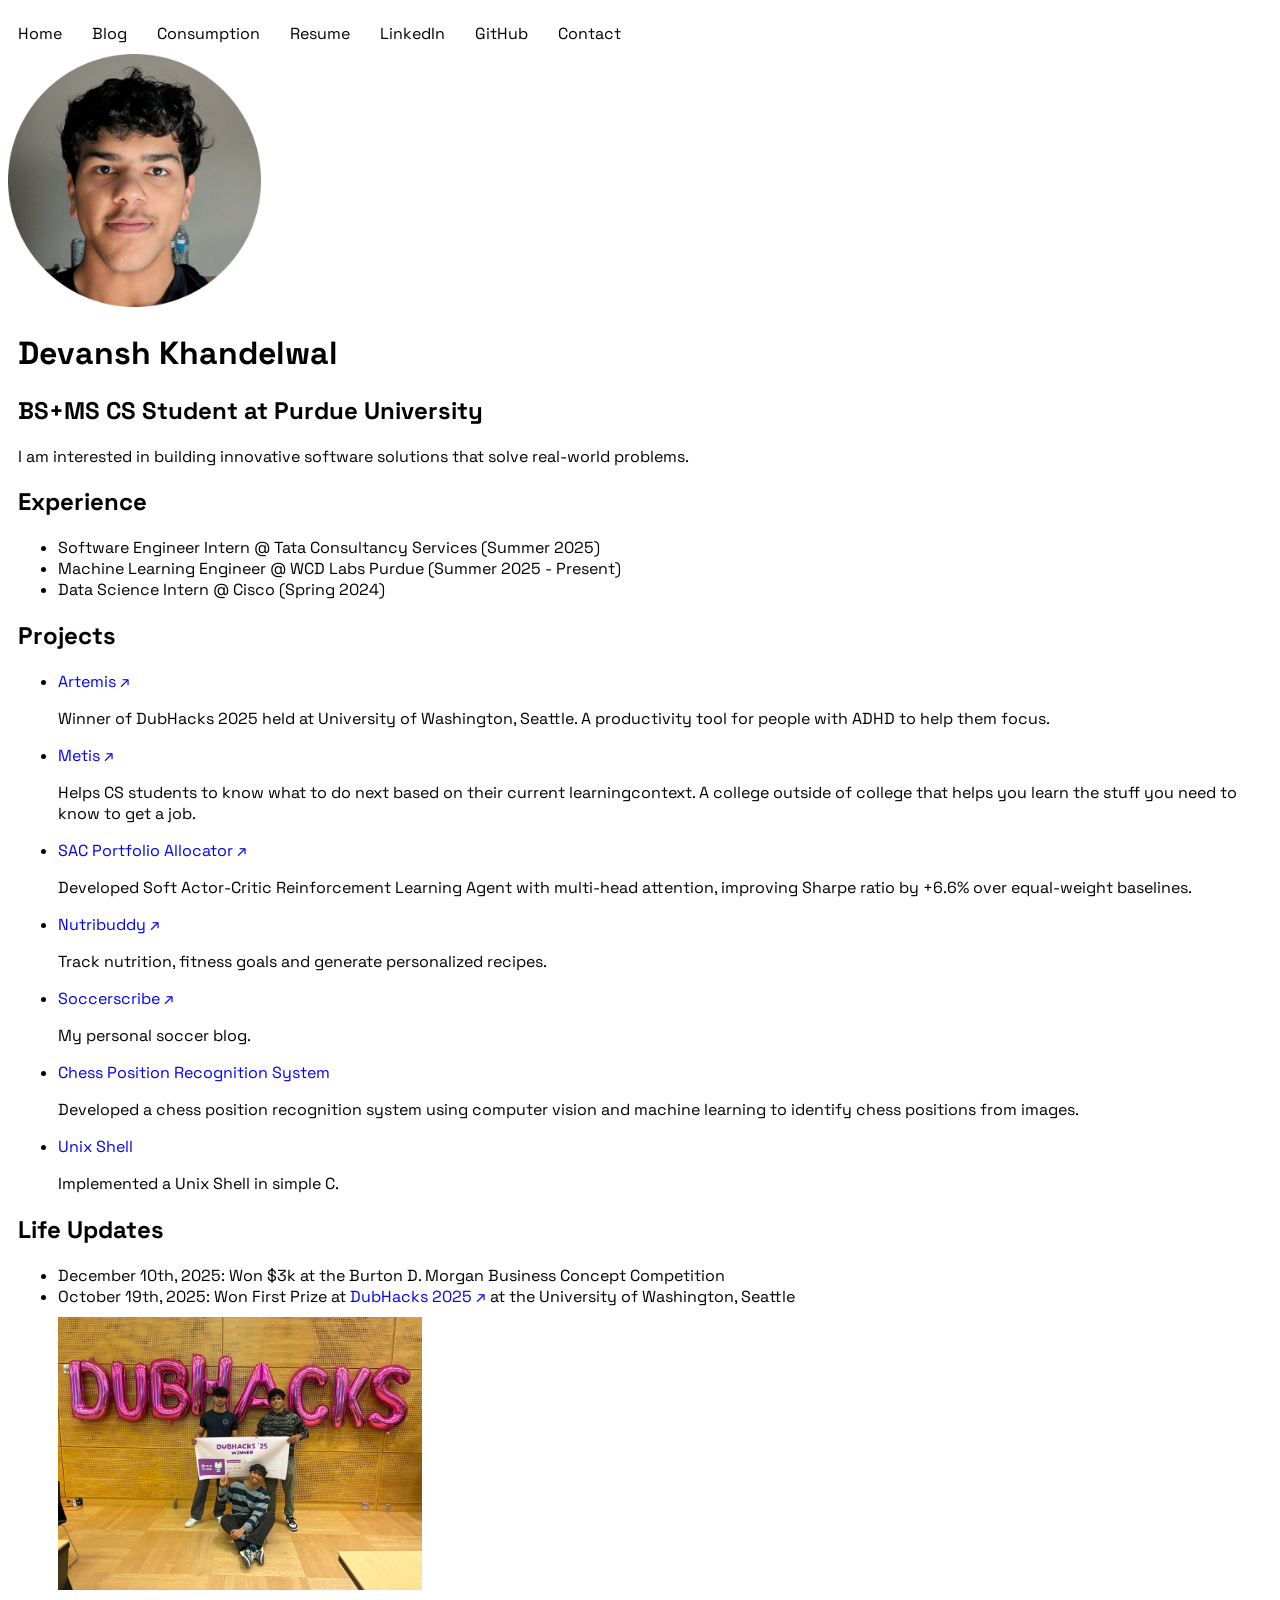
==== index.html @ 9ebfd0aa "image" ====
<!DOCTYPE html>
<html lang="en">
<head>
  <meta charset="UTF-8" />
  <meta name="viewport" content="width=device-width, initial-scale=1.0" />
  <title>Devansh Khandelwal</title>

  <link rel="preconnect" href="https://fonts.googleapis.com" />
  <link rel="preconnect" href="https://fonts.gstatic.com" crossorigin />
  <link href="https://fonts.googleapis.com/css2?family=Space+Grotesk:wght@400;500;600;700&display=swap" rel="stylesheet" />

  <style>
    html, body { 
      font-family: "Space Grotesk", system-ui, -apple-system, Segoe UI, Roboto, Arial, sans-serif;
    }
  </style>
</head>

<body>
  <nav style="display: flex; align-items: center; padding-top: 15px;">
    <ul style="
      display: flex;
      align-items: center;
      list-style: none;
      margin: 0;
      padding: 0;
      gap: 10px;
    ">
      <li><a href="index.html" style="color: black; text-decoration: none; padding: 10px;">Home</a></li>
      <li><a href="blog.html" style="color: black; text-decoration: none; padding: 10px;">Blog</a></li>
      <li><a href="content.html" style="color: black; text-decoration: none; padding: 10px;">Consumption</a></li>
      <li><a href="Devansh_Khandelwal_Resume.pdf" style="color: black; text-decoration: none; padding: 10px;">Resume</a></li>
      <li><a href="https://www.linkedin.com/in/devkh/" style="color: black; text-decoration: none; padding: 10px;">LinkedIn</a></li>
      <li><a href="https://github.com/devanshkhandelwal" style="color: black; text-decoration: none; padding: 10px;">GitHub</a></li>
      <li><a href="mailto:devanshkhandelwal07@gmail.com" style="color: black; text-decoration: none; padding: 10px;">Contact</a></li>
    </ul>
  </nav>

  <img src="me-modified.png" alt="Devansh Khandelwal" style="width: 20%; height: auto; padding-top: 10px;">

  <h1 style="padding-left: 10px;">Devansh Khandelwal</h1>
  <h2 style="padding-left: 10px;">BS+MS CS Student at Purdue University</h2>

  <p style="padding-left: 10px;">I am interested in building innovative software solutions that solve real-world problems.</p>

  <div style="padding-left: 10px;">
    <h2>Experience</h2>
    <ul>
      <li>Software Engineer Intern @ Tata Consultancy Services (Summer 2025)</li>
      <li>Machine Learning Engineer @ WCD Labs Purdue (Summer 2025 - Present)</li>
      <li>Data Science Intern @ Cisco (Spring 2024)</li>
    </ul>
  </div>

  <div style="padding-left: 10px;">
    <h2>Projects</h2>
    <ul>
      <li>
        <a href="https://devpost.com/software/artemis-kxd36i" target="_blank" style="color: blue; text-decoration: none;">Artemis ↗</a>
        <p>Winner of DubHacks 2025 held at University of Washington, Seattle. A productivity tool for people with ADHD to help them focus. </p>
      </li>
      <li>
        <a href="https://github.com/devanshkhandelwal/metis" target="_blank" style="color: blue; text-decoration: none;">Metis ↗</a>
        <p>Helps CS students to know what to do next based on their current learningcontext. A college outside of college that helps you learn the stuff you need to know to get a job.</p>
      </li>
      <li>
        <a href="https://github.com/devanshkhandelwal/sac-attention-portfolio" target="_blank" style="color: blue; text-decoration: none;">SAC Portfolio Allocator ↗</a>
        <p>Developed Soft Actor-Critic Reinforcement Learning Agent with multi-head attention, improving Sharpe ratio by +6.6% over equal-weight baselines.</p>
      </li>
      <li>
        <a href="https://github.com/devanshkhandelwal/nutribuddy" target="_blank" style="color: blue; text-decoration: none;">Nutribuddy ↗</a>
        <p>Track nutrition, fitness goals and generate personalized recipes.</p>
      </li>
      <li>
        <a href="https://github.com/devanshkhandelwal/soccerscribe" target="_blank" style="color: blue; text-decoration: none;">Soccerscribe ↗</a>
        <p>My personal soccer blog.</p>
      </li>
      <li>
        <p style="color: blue; text-decoration: none;">Chess Position Recognition System</p>
        <p>Developed a chess position recognition system using computer vision and machine learning to identify chess positions from images.</p>
      </li>
      <li> 
        <p style="color: blue; text-decoration: none;">Unix Shell</p>
        <p>Implemented a Unix Shell in simple C.</p>
      </li>
    </ul>
  </div>

  <div style="padding-left: 10px;">
    <h2>Life Updates</h2>    
    <ul>
        <li>December 10th, 2025: Won $3k at the Burton D. Morgan Business Concept Competition</li>
        <li>October 19th, 2025: Won First Prize at <a href="https://devpost.com/software/artemis-kxd36i" target="_blank" style="color: blue;text-decoration: none;">DubHacks 2025 ↗</a> at the University of Washington, Seattle</li>
        <img src="dubhacks1.jpeg" alt="DubHacks 2025" style="width: 30%; height: auto; padding-top: 10px;">
    </ul>
  </div>
</body>
</html>
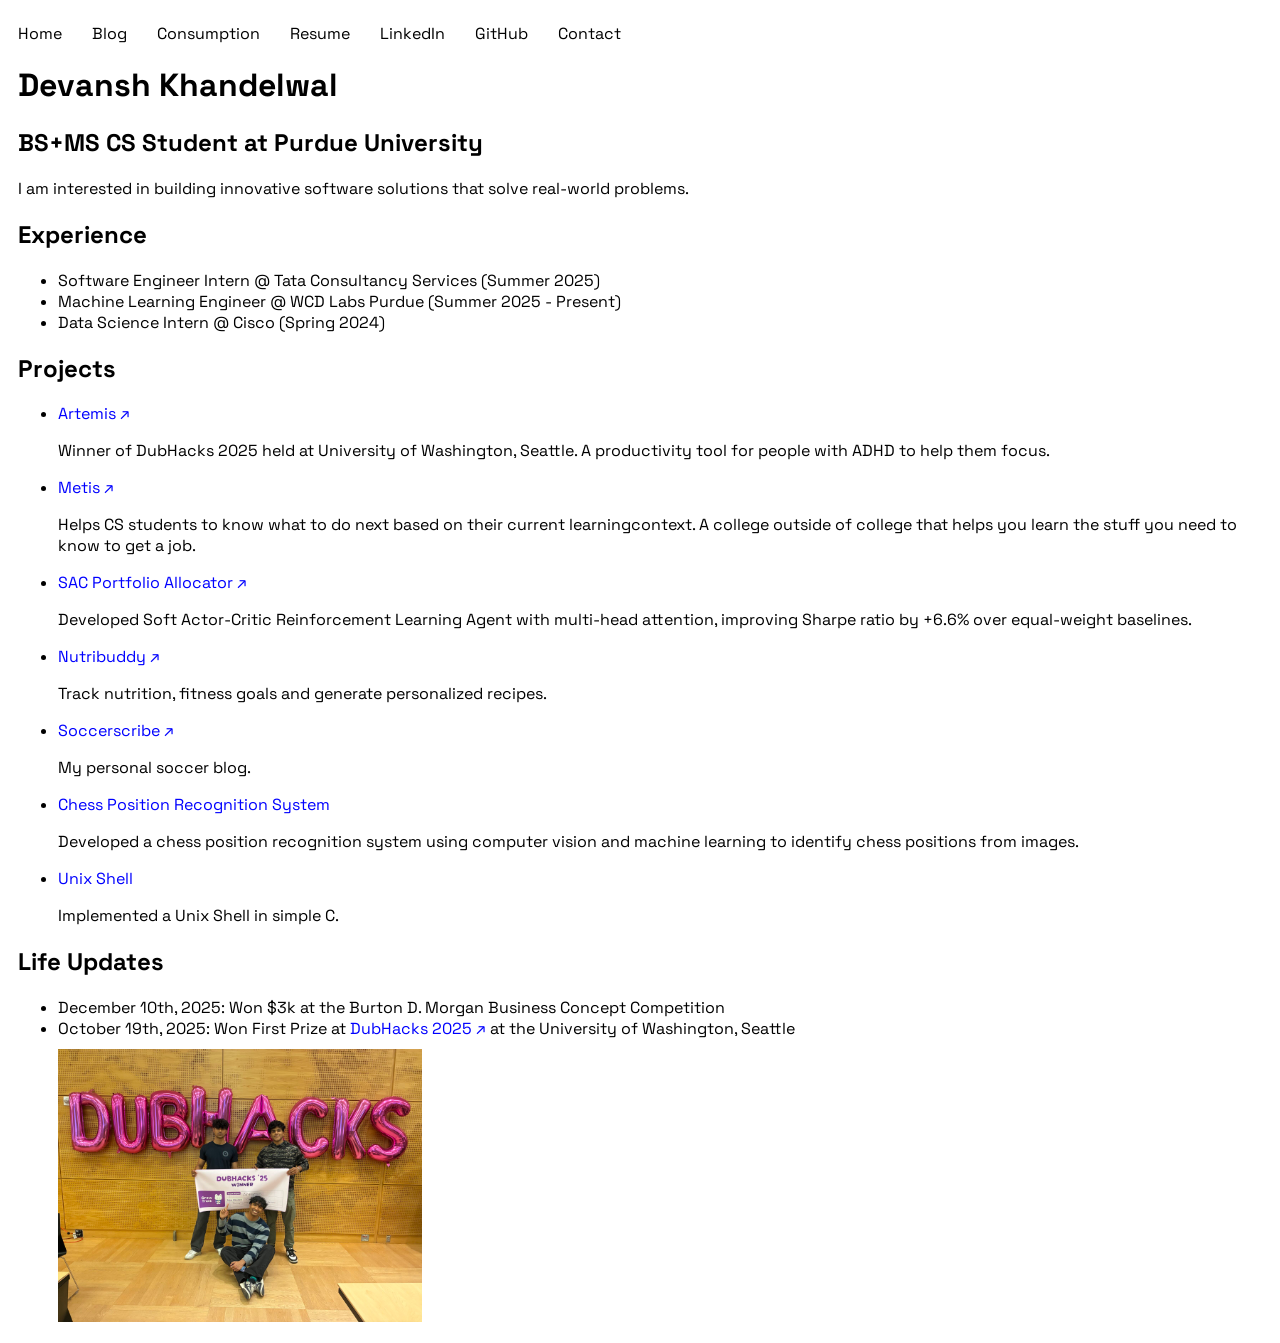
==== commit 0876fd1f: "Update index.html" ====
--- a/index.html
+++ b/index.html
@@ -35,8 +35,6 @@
       <li><a href="mailto:devanshkhandelwal07@gmail.com" style="color: black; text-decoration: none; padding: 10px;">Contact</a></li>
     </ul>
   </nav>
-
-  <img src="me-modified.png" alt="Devansh Khandelwal" style="width: 20%; height: auto; padding-top: 10px;">
 
   <h1 style="padding-left: 10px;">Devansh Khandelwal</h1>
   <h2 style="padding-left: 10px;">BS+MS CS Student at Purdue University</h2>
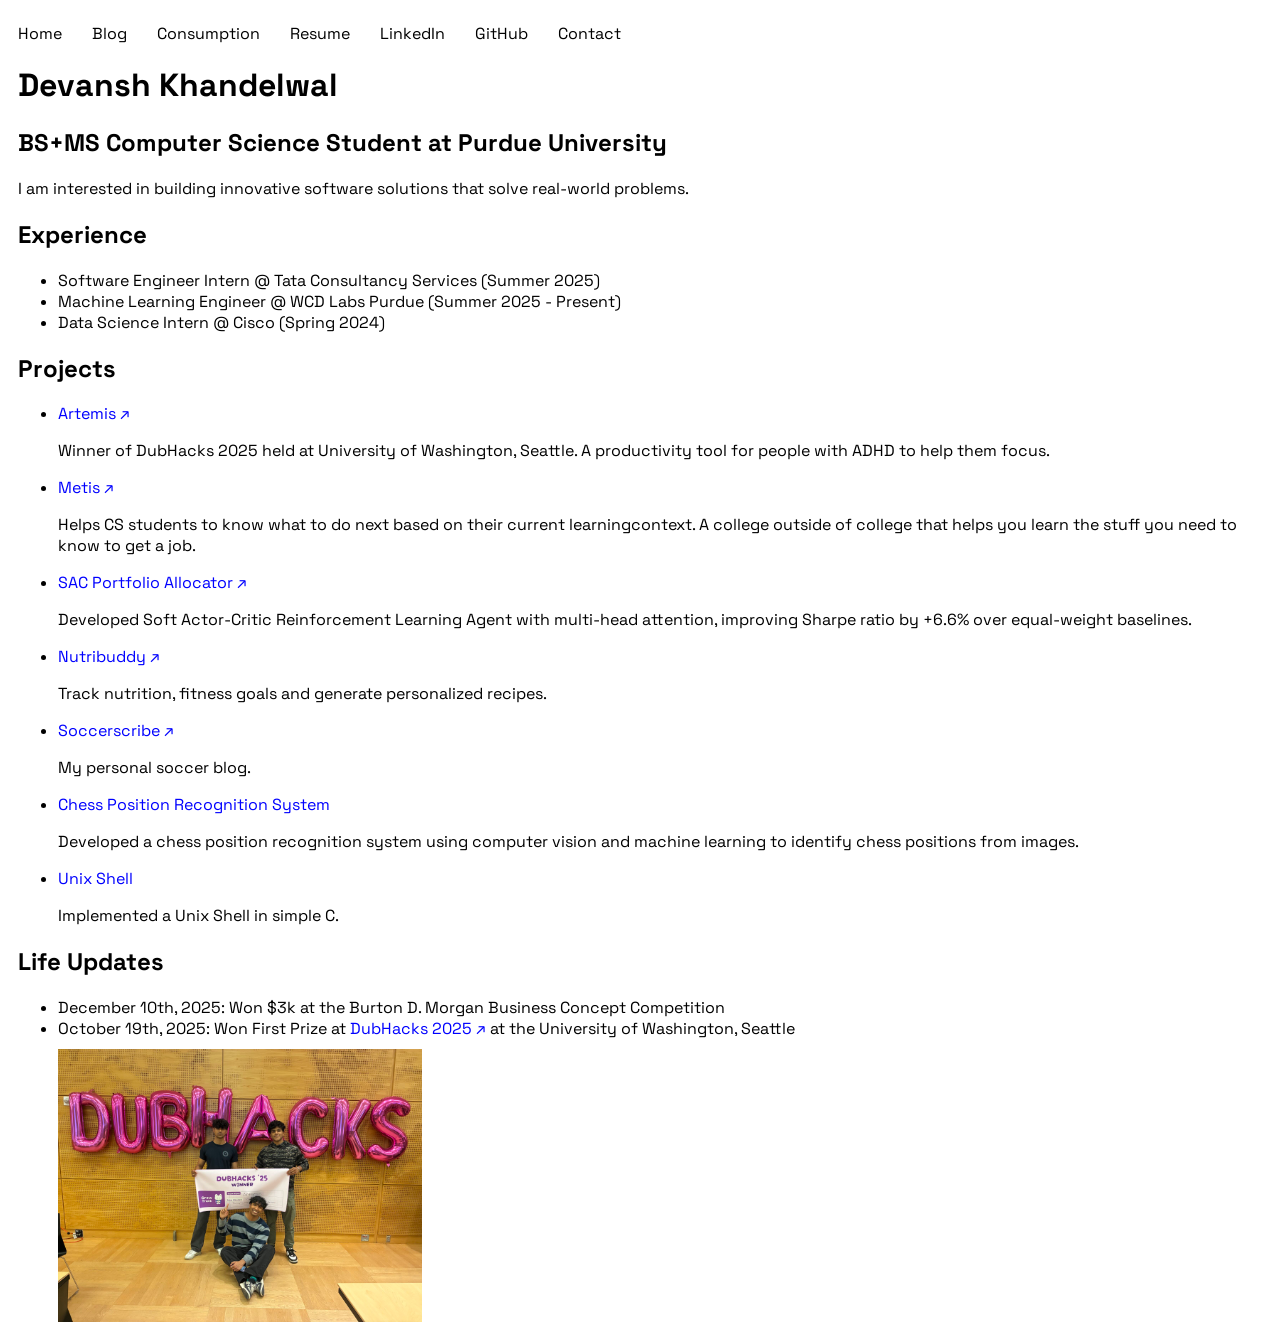
==== commit b0efe7da: "Update index.html" ====
--- a/index.html
+++ b/index.html
@@ -37,7 +37,7 @@
   </nav>
 
   <h1 style="padding-left: 10px;">Devansh Khandelwal</h1>
-  <h2 style="padding-left: 10px;">BS+MS CS Student at Purdue University</h2>
+  <h2 style="padding-left: 10px;">BS+MS Computer Science Student at Purdue University</h2>
 
   <p style="padding-left: 10px;">I am interested in building innovative software solutions that solve real-world problems.</p>
 
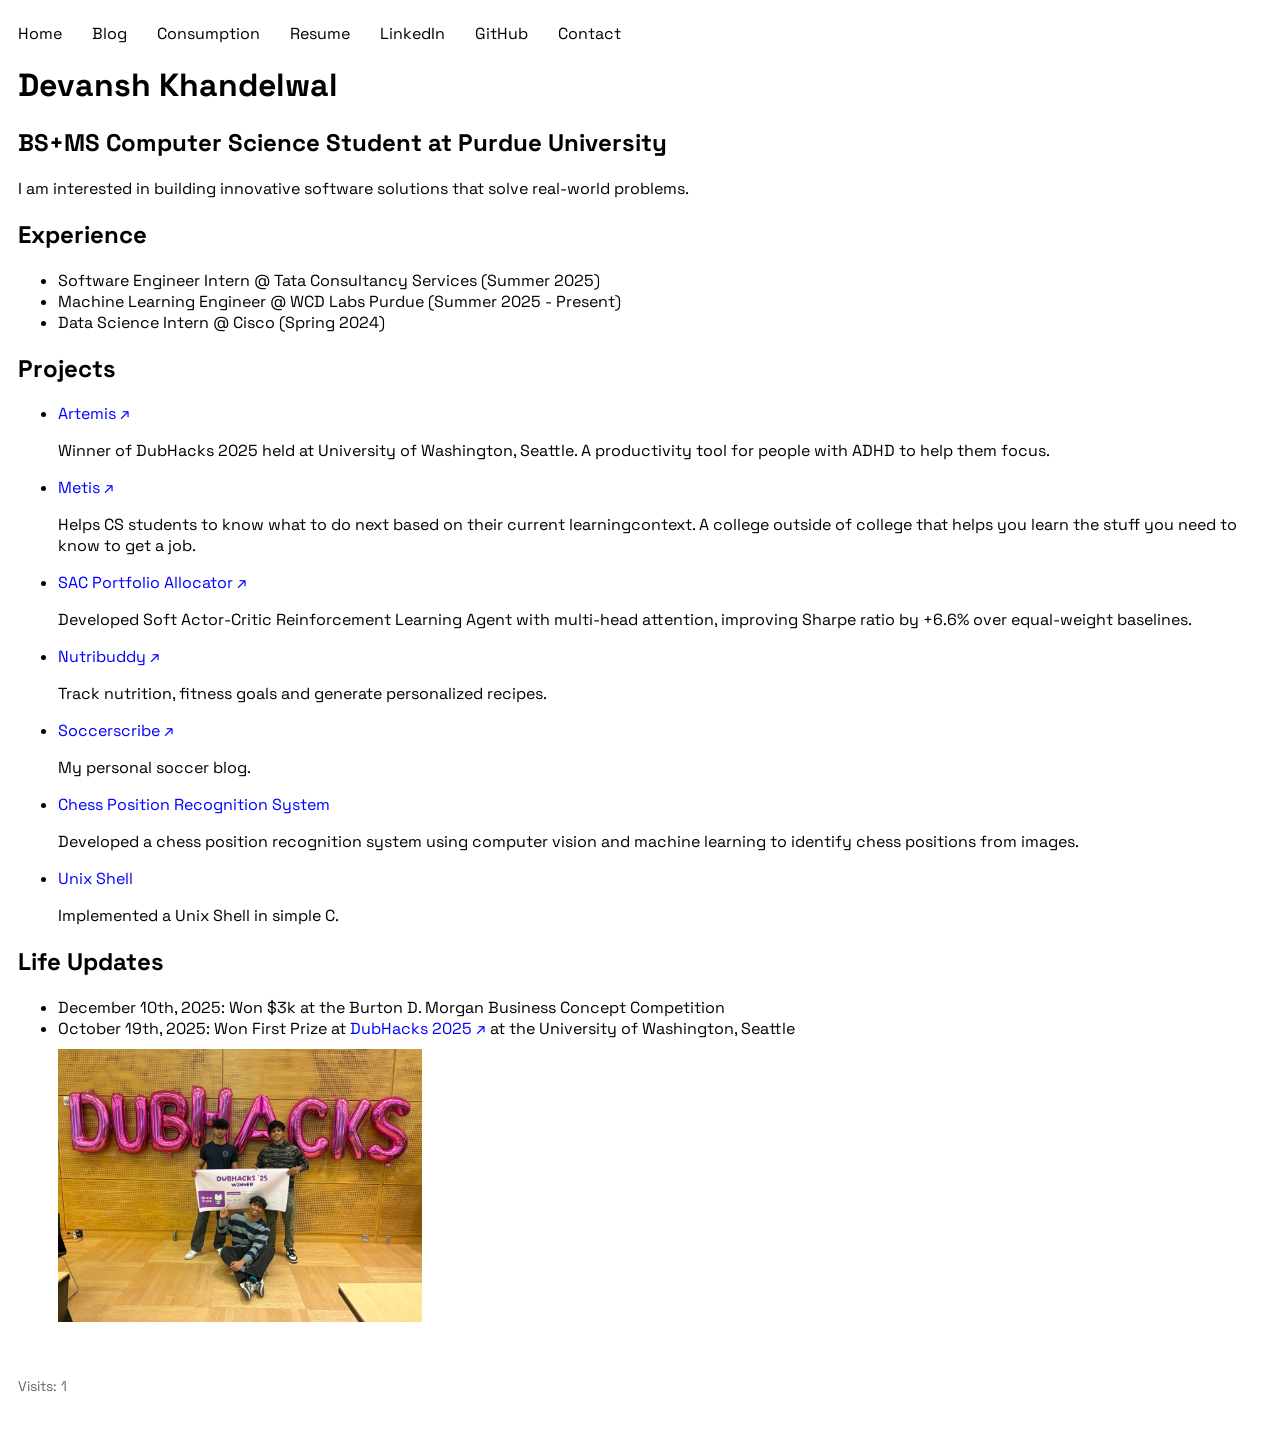
==== commit c62eeaaf: "visit counter" ====
--- a/index.html
+++ b/index.html
@@ -92,5 +92,22 @@
         <img src="dubhacks1.jpeg" alt="DubHacks 2025" style="width: 30%; height: auto; padding-top: 10px;">
     </ul>
   </div>
+
+  <div style="padding-left: 10px; padding-top: 20px; padding-bottom: 20px; font-size: 14px; color: #666;">
+    <p>Visits: <span id="counter">0</span></p>
+  </div>
+
+  <script>
+    window.addEventListener('load', function() {
+      let count = localStorage.getItem('visitCount');
+      if (count === null) {
+        count = 1;
+      } else {
+        count = parseInt(count) + 1;
+      }
+      localStorage.setItem('visitCount', count);
+      document.getElementById('counter').textContent = count;
+    });
+  </script>
 </body>
 </html>
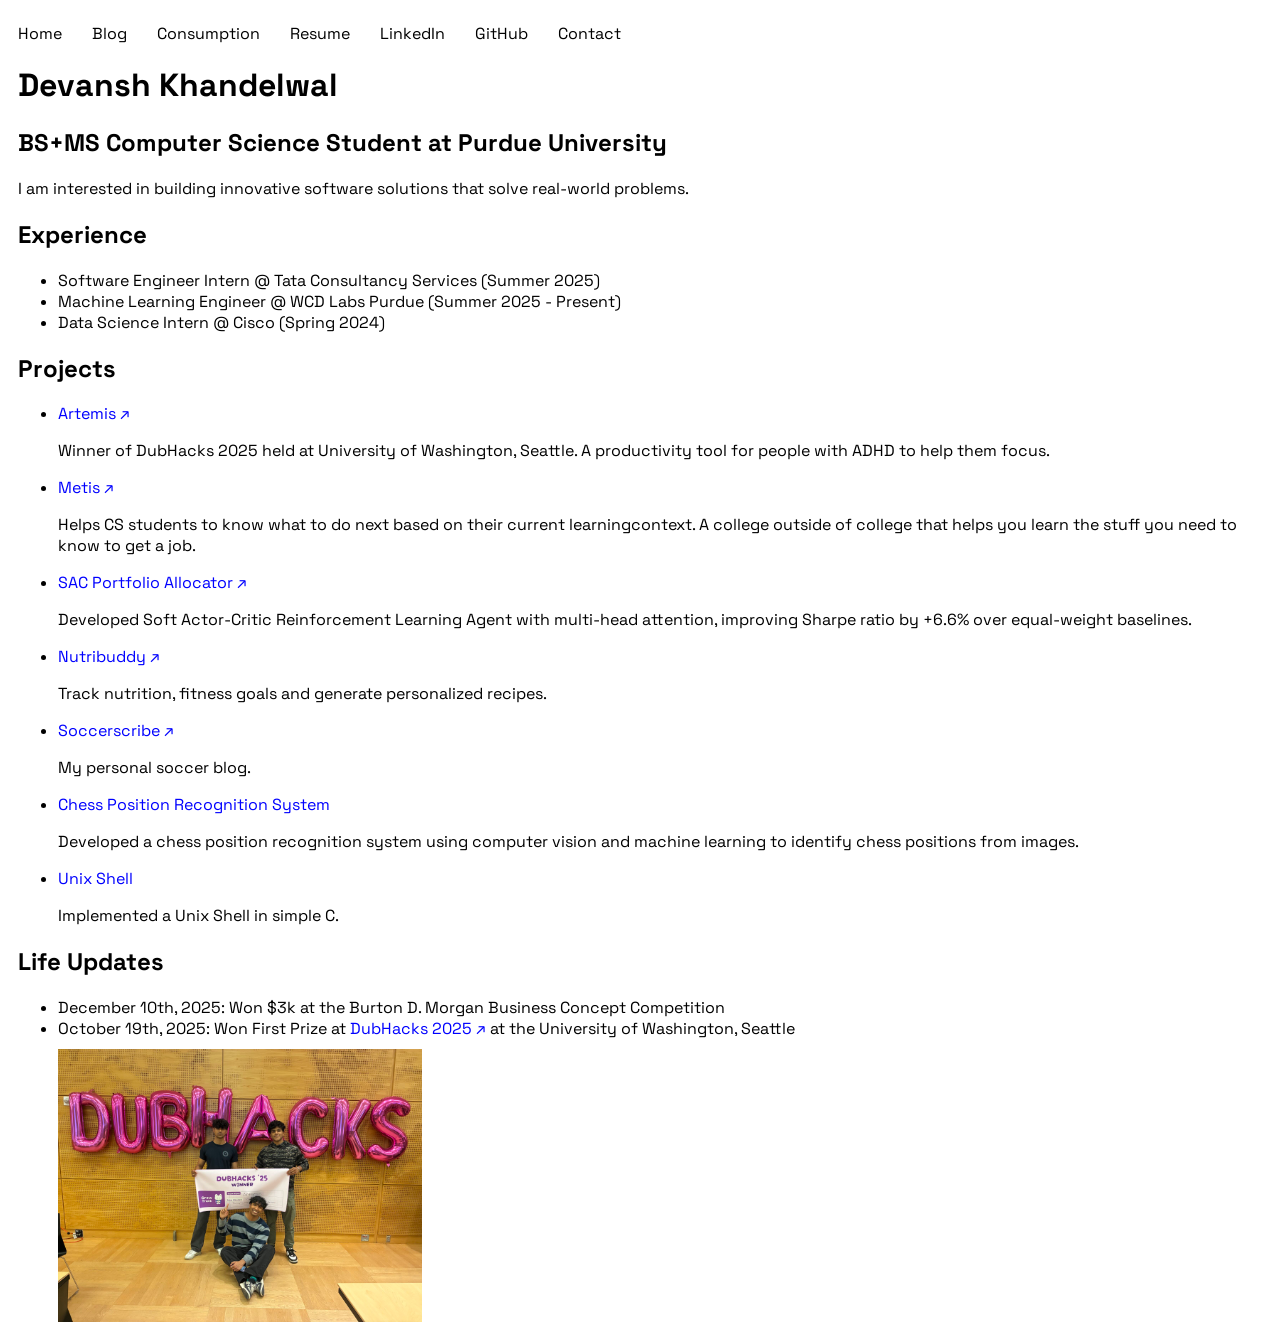
==== commit 5f463f8f: "push" ====
--- a/index.html
+++ b/index.html
@@ -93,21 +93,7 @@
     </ul>
   </div>
 
-  <div style="padding-left: 10px; padding-top: 20px; padding-bottom: 20px; font-size: 14px; color: #666;">
-    <p>Visits: <span id="counter">0</span></p>
-  </div>
-
-  <script>
-    window.addEventListener('load', function() {
-      let count = localStorage.getItem('visitCount');
-      if (count === null) {
-        count = 1;
-      } else {
-        count = parseInt(count) + 1;
-      }
-      localStorage.setItem('visitCount', count);
-      document.getElementById('counter').textContent = count;
-    });
-  </script>
+  <script data-goatcounter="https://devanshkhandelwal.goatcounter.com/count"
+        async src="//gc.zgo.at/count.js"></script>
 </body>
 </html>
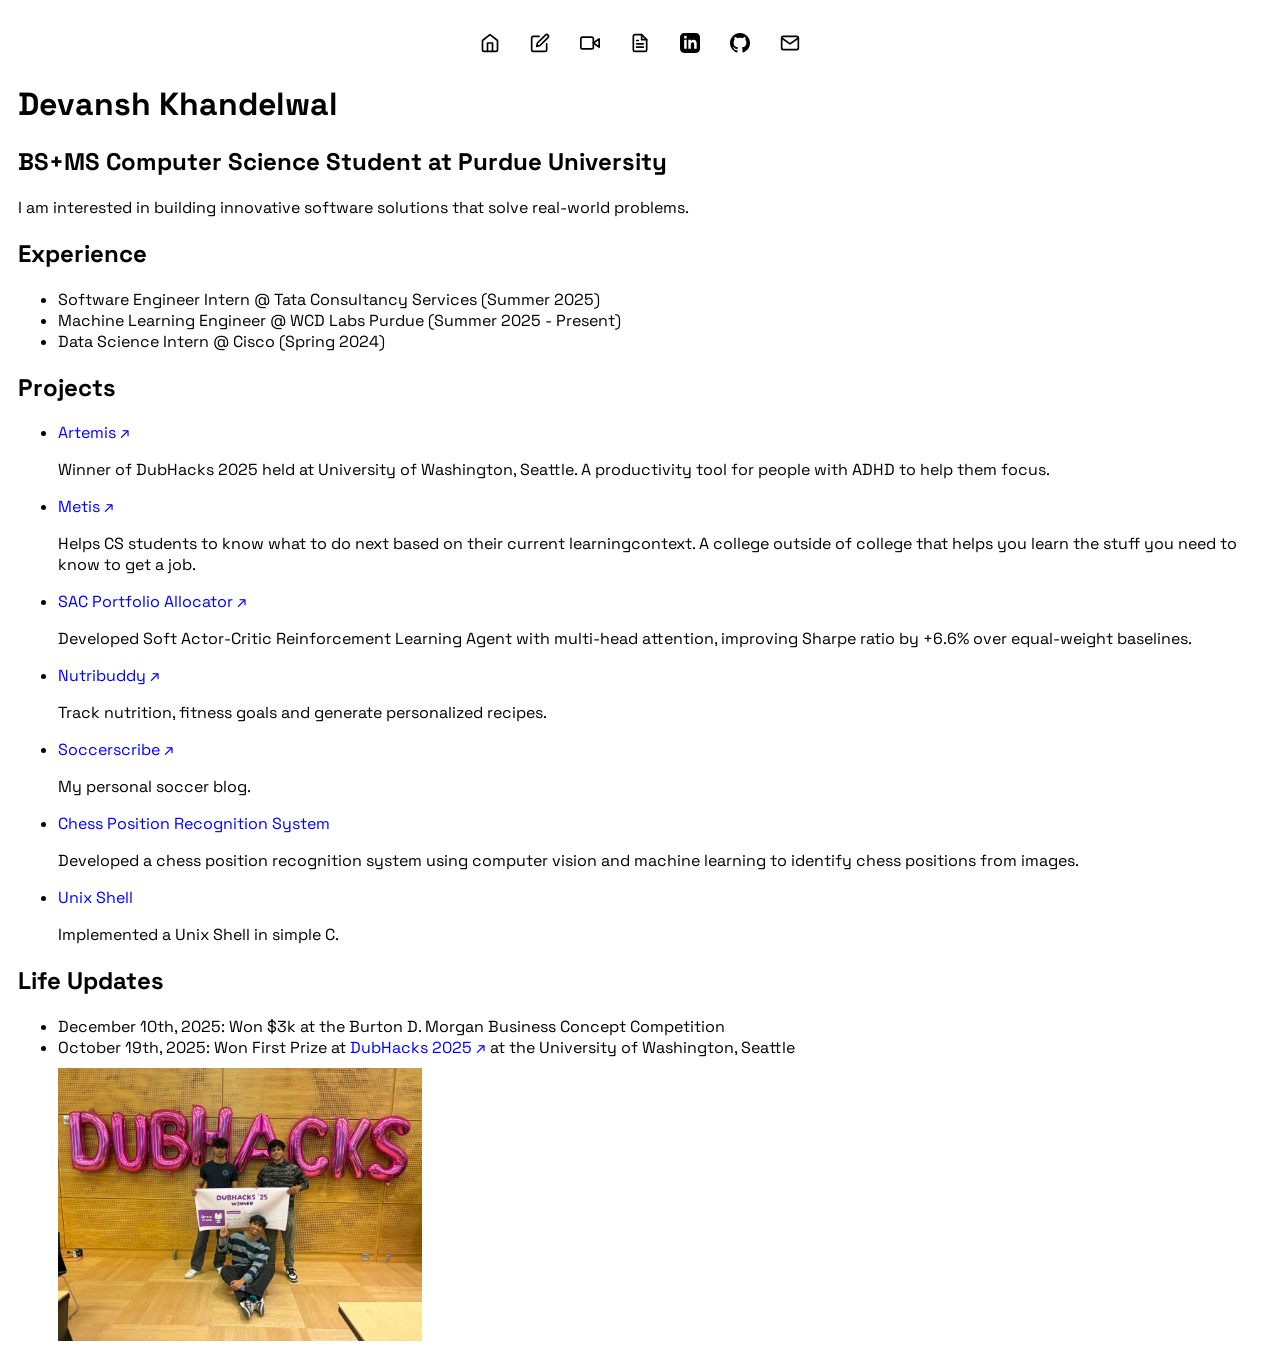
==== commit 7599b1ea: "nav" ====
--- a/index.html
+++ b/index.html
@@ -17,7 +17,7 @@
 </head>
 
 <body>
-  <nav style="display: flex; align-items: center; padding-top: 15px;">
+  <nav style="display: flex; align-items: center; justify-content: center; padding-top: 15px;">
     <ul style="
       display: flex;
       align-items: center;
@@ -26,13 +26,49 @@
       padding: 0;
       gap: 10px;
     ">
-      <li><a href="index.html" style="color: black; text-decoration: none; padding: 10px;">Home</a></li>
-      <li><a href="blog.html" style="color: black; text-decoration: none; padding: 10px;">Blog</a></li>
-      <li><a href="content.html" style="color: black; text-decoration: none; padding: 10px;">Consumption</a></li>
-      <li><a href="Devansh_Khandelwal_Resume.pdf" style="color: black; text-decoration: none; padding: 10px;">Resume</a></li>
-      <li><a href="https://www.linkedin.com/in/devkh/" style="color: black; text-decoration: none; padding: 10px;">LinkedIn</a></li>
-      <li><a href="https://github.com/devanshkhandelwal" style="color: black; text-decoration: none; padding: 10px;">GitHub</a></li>
-      <li><a href="mailto:devanshkhandelwal07@gmail.com" style="color: black; text-decoration: none; padding: 10px;">Contact</a></li>
+      <li><a href="index.html" style="color: black; text-decoration: none; padding: 10px; display: inline-flex; align-items: center;" title="Home">
+        <svg width="20" height="20" viewBox="0 0 24 24" fill="none" stroke="currentColor" stroke-width="2" stroke-linecap="round" stroke-linejoin="round">
+          <path d="M3 9l9-7 9 7v11a2 2 0 0 1-2 2H5a2 2 0 0 1-2-2z"></path>
+          <polyline points="9 22 9 12 15 12 15 22"></polyline>
+        </svg>
+      </a></li>
+      <li><a href="blog.html" style="color: black; text-decoration: none; padding: 10px; display: inline-flex; align-items: center;" title="Blog">
+        <svg width="20" height="20" viewBox="0 0 24 24" fill="none" stroke="currentColor" stroke-width="2" stroke-linecap="round" stroke-linejoin="round">
+          <path d="M11 4H4a2 2 0 0 0-2 2v14a2 2 0 0 0 2 2h14a2 2 0 0 0 2-2v-7"></path>
+          <path d="M18.5 2.5a2.121 2.121 0 0 1 3 3L12 15l-4 1 1-4 9.5-9.5z"></path>
+        </svg>
+      </a></li>
+      <li><a href="content.html" style="color: black; text-decoration: none; padding: 10px; display: inline-flex; align-items: center;" title="Consumption">
+        <svg width="20" height="20" viewBox="0 0 24 24" fill="none" stroke="currentColor" stroke-width="2" stroke-linecap="round" stroke-linejoin="round">
+          <polygon points="23 7 16 12 23 17 23 7"></polygon>
+          <rect x="1" y="5" width="15" height="14" rx="2" ry="2"></rect>
+        </svg>
+      </a></li>
+      <li><a href="Devansh_Khandelwal_Resume.pdf" style="color: black; text-decoration: none; padding: 10px; display: inline-flex; align-items: center;" title="Resume">
+        <svg width="20" height="20" viewBox="0 0 24 24" fill="none" stroke="currentColor" stroke-width="2" stroke-linecap="round" stroke-linejoin="round">
+          <path d="M14 2H6a2 2 0 0 0-2 2v16a2 2 0 0 0 2 2h12a2 2 0 0 0 2-2V8z"></path>
+          <polyline points="14 2 14 8 20 8"></polyline>
+          <line x1="16" y1="13" x2="8" y2="13"></line>
+          <line x1="16" y1="17" x2="8" y2="17"></line>
+          <polyline points="10 9 9 9 8 9"></polyline>
+        </svg>
+      </a></li>
+      <li><a href="https://www.linkedin.com/in/devkh/" style="color: black; text-decoration: none; padding: 10px; display: inline-flex; align-items: center;" title="LinkedIn">
+        <svg width="20" height="20" viewBox="0 0 24 24" fill="currentColor">
+          <path d="M19 0h-14c-2.761 0-5 2.239-5 5v14c0 2.761 2.239 5 5 5h14c2.762 0 5-2.239 5-5v-14c0-2.761-2.238-5-5-5zm-11 19h-3v-11h3v11zm-1.5-12.268c-.966 0-1.75-.79-1.75-1.764s.784-1.764 1.75-1.764 1.75.79 1.75 1.764-.783 1.764-1.75 1.764zm13.5 12.268h-3v-5.604c0-3.368-4-3.113-4 0v5.604h-3v-11h3v1.765c1.396-2.586 7-2.777 7 2.476v6.759z"/>
+        </svg>
+      </a></li>
+      <li><a href="https://github.com/devanshkhandelwal" style="color: black; text-decoration: none; padding: 10px; display: inline-flex; align-items: center;" title="GitHub">
+        <svg width="20" height="20" viewBox="0 0 24 24" fill="currentColor">
+          <path d="M12 0c-6.626 0-12 5.373-12 12 0 5.302 3.438 9.8 8.207 11.387.599.111.793-.261.793-.577v-2.234c-3.338.726-4.033-1.416-4.033-1.416-.546-1.387-1.333-1.756-1.333-1.756-1.089-.745.083-.729.083-.729 1.205.084 1.839 1.237 1.839 1.237 1.07 1.834 2.807 1.304 3.492.997.107-.775.418-1.305.762-1.604-2.665-.305-5.467-1.334-5.467-5.931 0-1.311.469-2.381 1.236-3.221-.124-.303-.535-1.524.117-3.176 0 0 1.008-.322 3.301 1.23.957-.266 1.983-.399 3.003-.404 1.02.005 2.047.138 3.006.404 2.291-1.552 3.297-1.23 3.297-1.23.653 1.653.242 2.874.118 3.176.77.84 1.235 1.911 1.235 3.221 0 4.609-2.807 5.624-5.479 5.921.43.372.823 1.102.823 2.222v3.293c0 .319.192.694.801.576 4.765-1.589 8.199-6.086 8.199-11.386 0-6.627-5.373-12-12-12z"/>
+        </svg>
+      </a></li>
+      <li><a href="mailto:devanshkhandelwal07@gmail.com" style="color: black; text-decoration: none; padding: 10px; display: inline-flex; align-items: center;" title="Contact">
+        <svg width="20" height="20" viewBox="0 0 24 24" fill="none" stroke="currentColor" stroke-width="2" stroke-linecap="round" stroke-linejoin="round">
+          <path d="M4 4h16c1.1 0 2 .9 2 2v12c0 1.1-.9 2-2 2H4c-1.1 0-2-.9-2-2V6c0-1.1.9-2 2-2z"></path>
+          <polyline points="22,6 12,13 2,6"></polyline>
+        </svg>
+      </a></li>
     </ul>
   </nav>
 
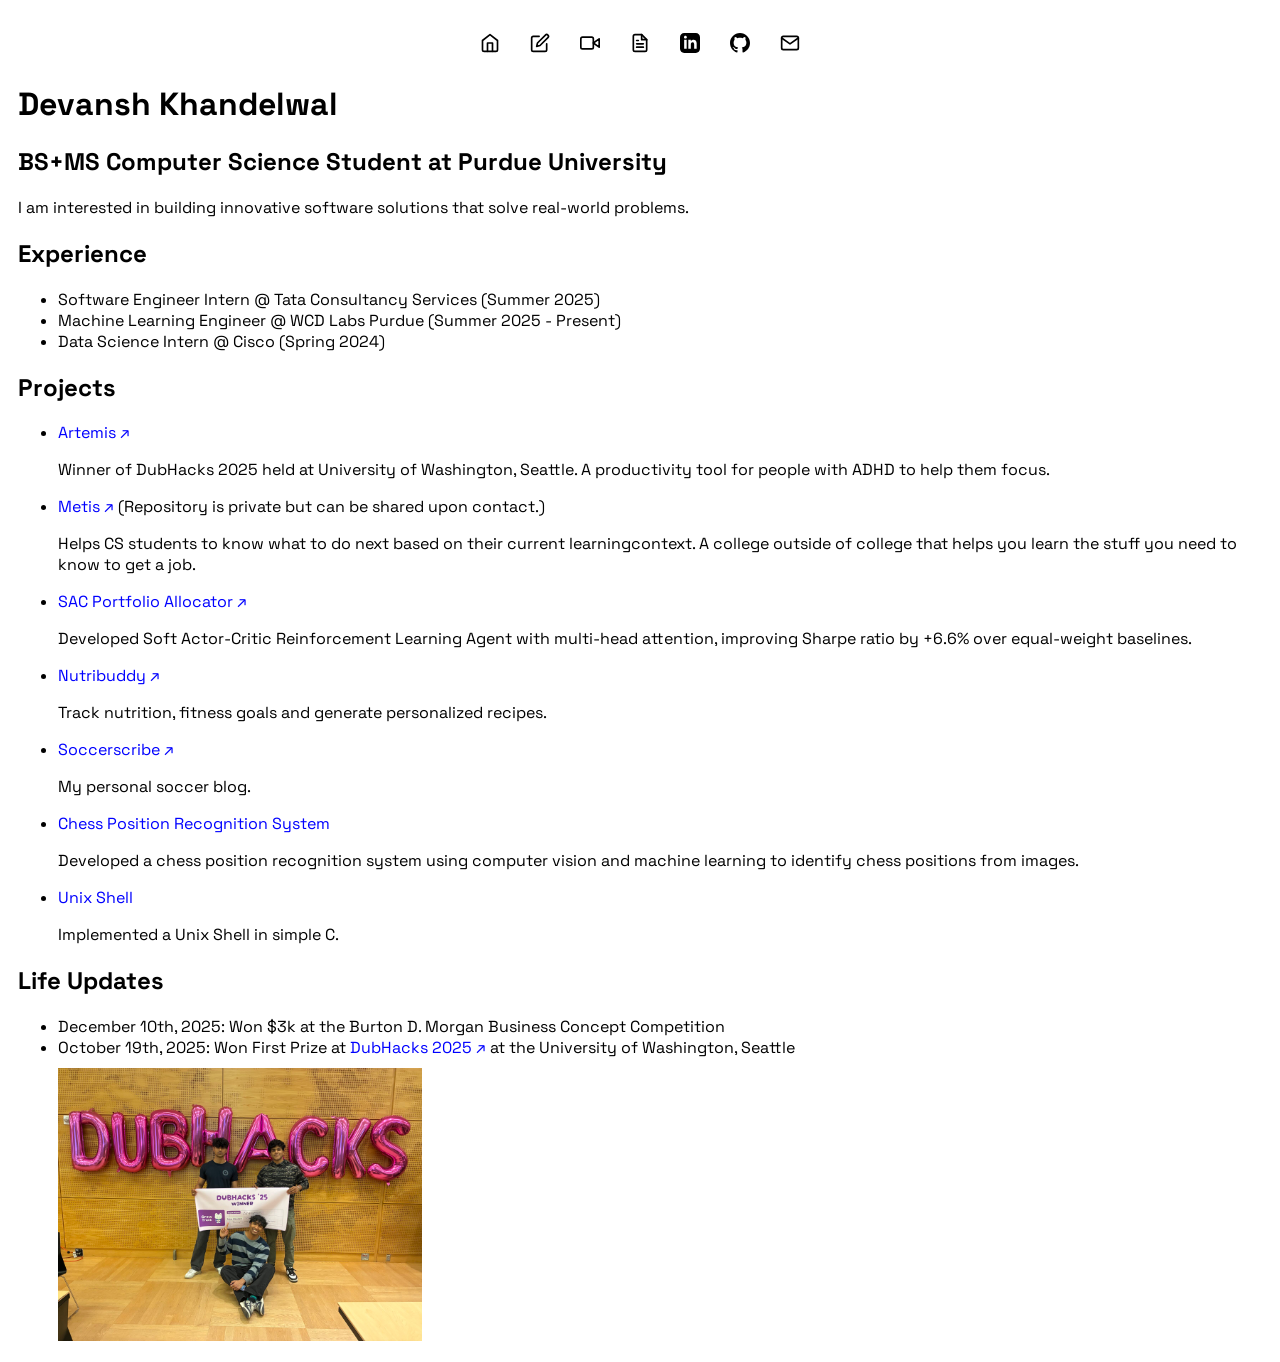
==== commit 290228bb: "metis link" ====
--- a/index.html
+++ b/index.html
@@ -94,8 +94,8 @@
         <p>Winner of DubHacks 2025 held at University of Washington, Seattle. A productivity tool for people with ADHD to help them focus. </p>
       </li>
       <li>
-        <a href="https://github.com/devanshkhandelwal/metis" target="_blank" style="color: blue; text-decoration: none;">Metis ↗</a>
-        <p>Helps CS students to know what to do next based on their current learningcontext. A college outside of college that helps you learn the stuff you need to know to get a job.</p>
+        <a href="https://github.com/devanshkhandelwal/metis" target="_blank" style="color: blue; text-decoration: none;">Metis ↗</a> (Repository is private but can be shared upon contact.)
+        <p>Helps CS students to know what to do next based on their current learningcontext. A college outside of college that helps you learn the stuff you need to know to get a job. </p>
       </li>
       <li>
         <a href="https://github.com/devanshkhandelwal/sac-attention-portfolio" target="_blank" style="color: blue; text-decoration: none;">SAC Portfolio Allocator ↗</a>
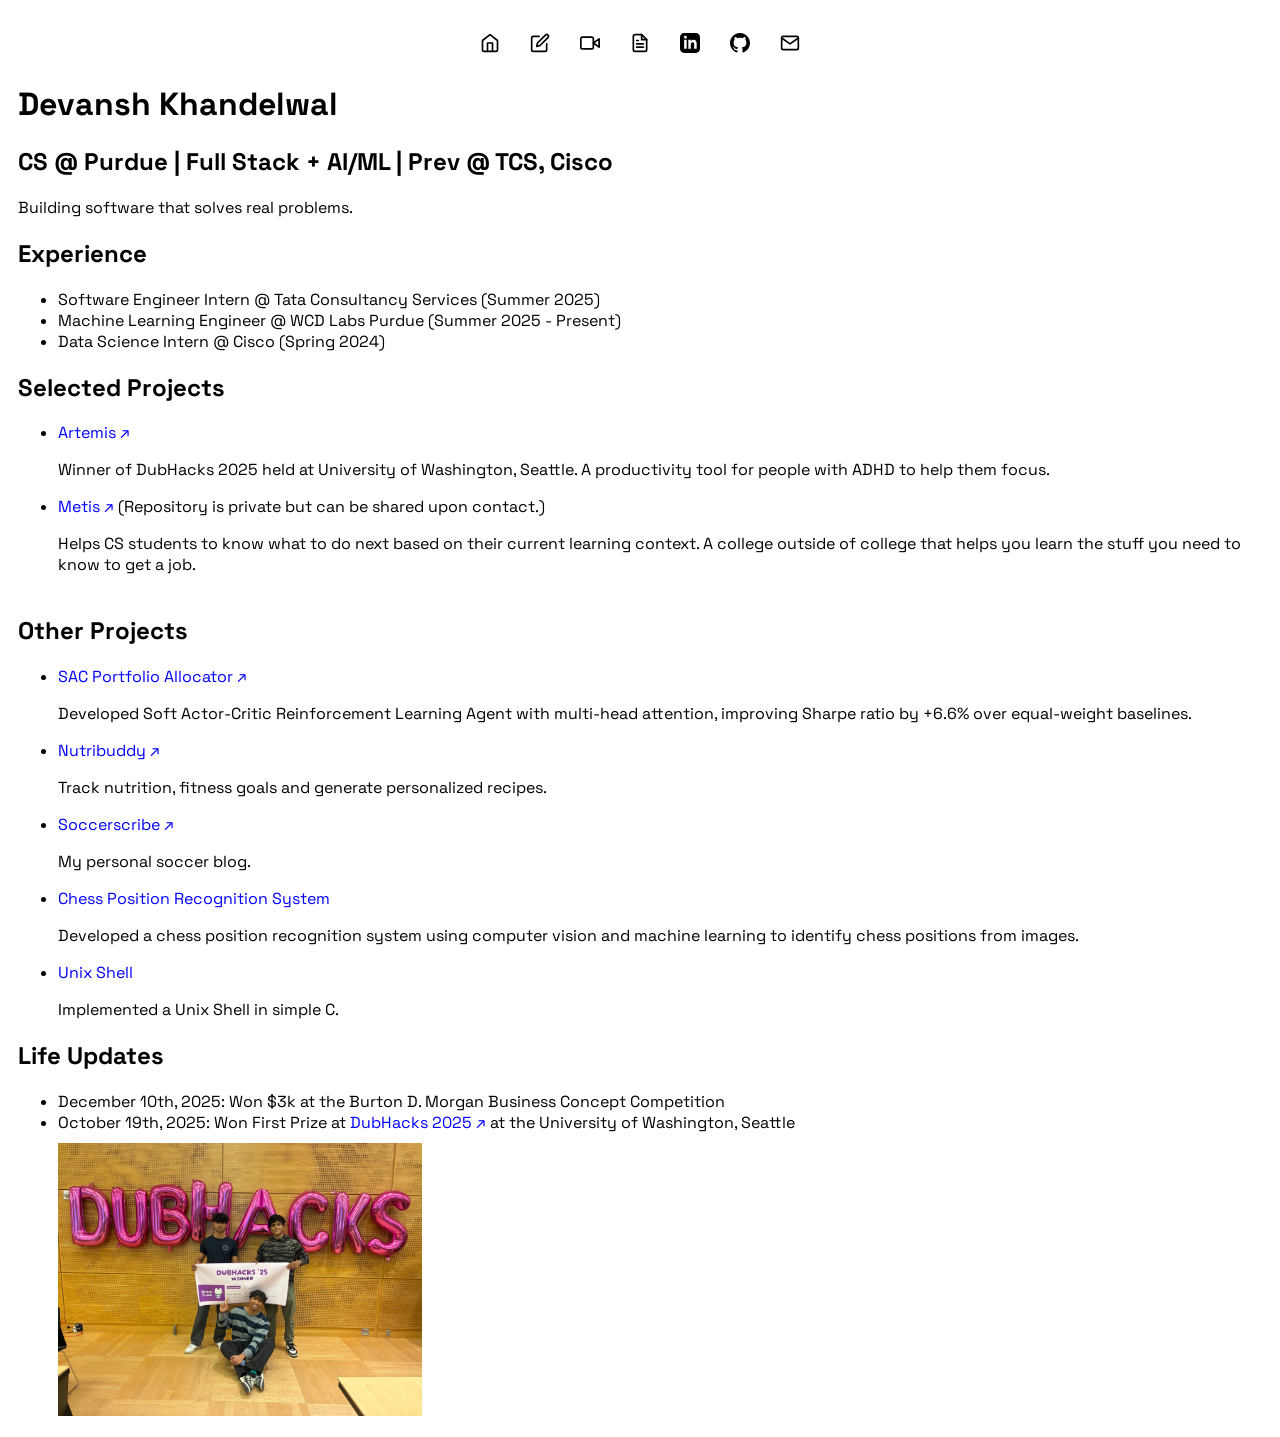
==== commit 3d2cd608: "updates" ====
--- a/index.html
+++ b/index.html
@@ -73,9 +73,9 @@
   </nav>
 
   <h1 style="padding-left: 10px;">Devansh Khandelwal</h1>
-  <h2 style="padding-left: 10px;">BS+MS Computer Science Student at Purdue University</h2>
+  <h2 style="padding-left: 10px;">CS @ Purdue | Full Stack + AI/ML | Prev @ TCS, Cisco</h2>
 
-  <p style="padding-left: 10px;">I am interested in building innovative software solutions that solve real-world problems.</p>
+  <p style="padding-left: 10px;">Building software that solves real problems.</p>
 
   <div style="padding-left: 10px;">
     <h2>Experience</h2>
@@ -87,7 +87,7 @@
   </div>
 
   <div style="padding-left: 10px;">
-    <h2>Projects</h2>
+    <h2>Selected Projects</h2>
     <ul>
       <li>
         <a href="https://devpost.com/software/artemis-kxd36i" target="_blank" style="color: blue; text-decoration: none;">Artemis ↗</a>
@@ -95,8 +95,12 @@
       </li>
       <li>
         <a href="https://github.com/devanshkhandelwal/metis" target="_blank" style="color: blue; text-decoration: none;">Metis ↗</a> (Repository is private but can be shared upon contact.)
-        <p>Helps CS students to know what to do next based on their current learningcontext. A college outside of college that helps you learn the stuff you need to know to get a job. </p>
+        <p>Helps CS students to know what to do next based on their current learning context. A college outside of college that helps you learn the stuff you need to know to get a job. </p>
       </li>
+    </ul>
+
+    <h2 style="padding-top: 20px;">Other Projects</h2>
+    <ul>
       <li>
         <a href="https://github.com/devanshkhandelwal/sac-attention-portfolio" target="_blank" style="color: blue; text-decoration: none;">SAC Portfolio Allocator ↗</a>
         <p>Developed Soft Actor-Critic Reinforcement Learning Agent with multi-head attention, improving Sharpe ratio by +6.6% over equal-weight baselines.</p>
